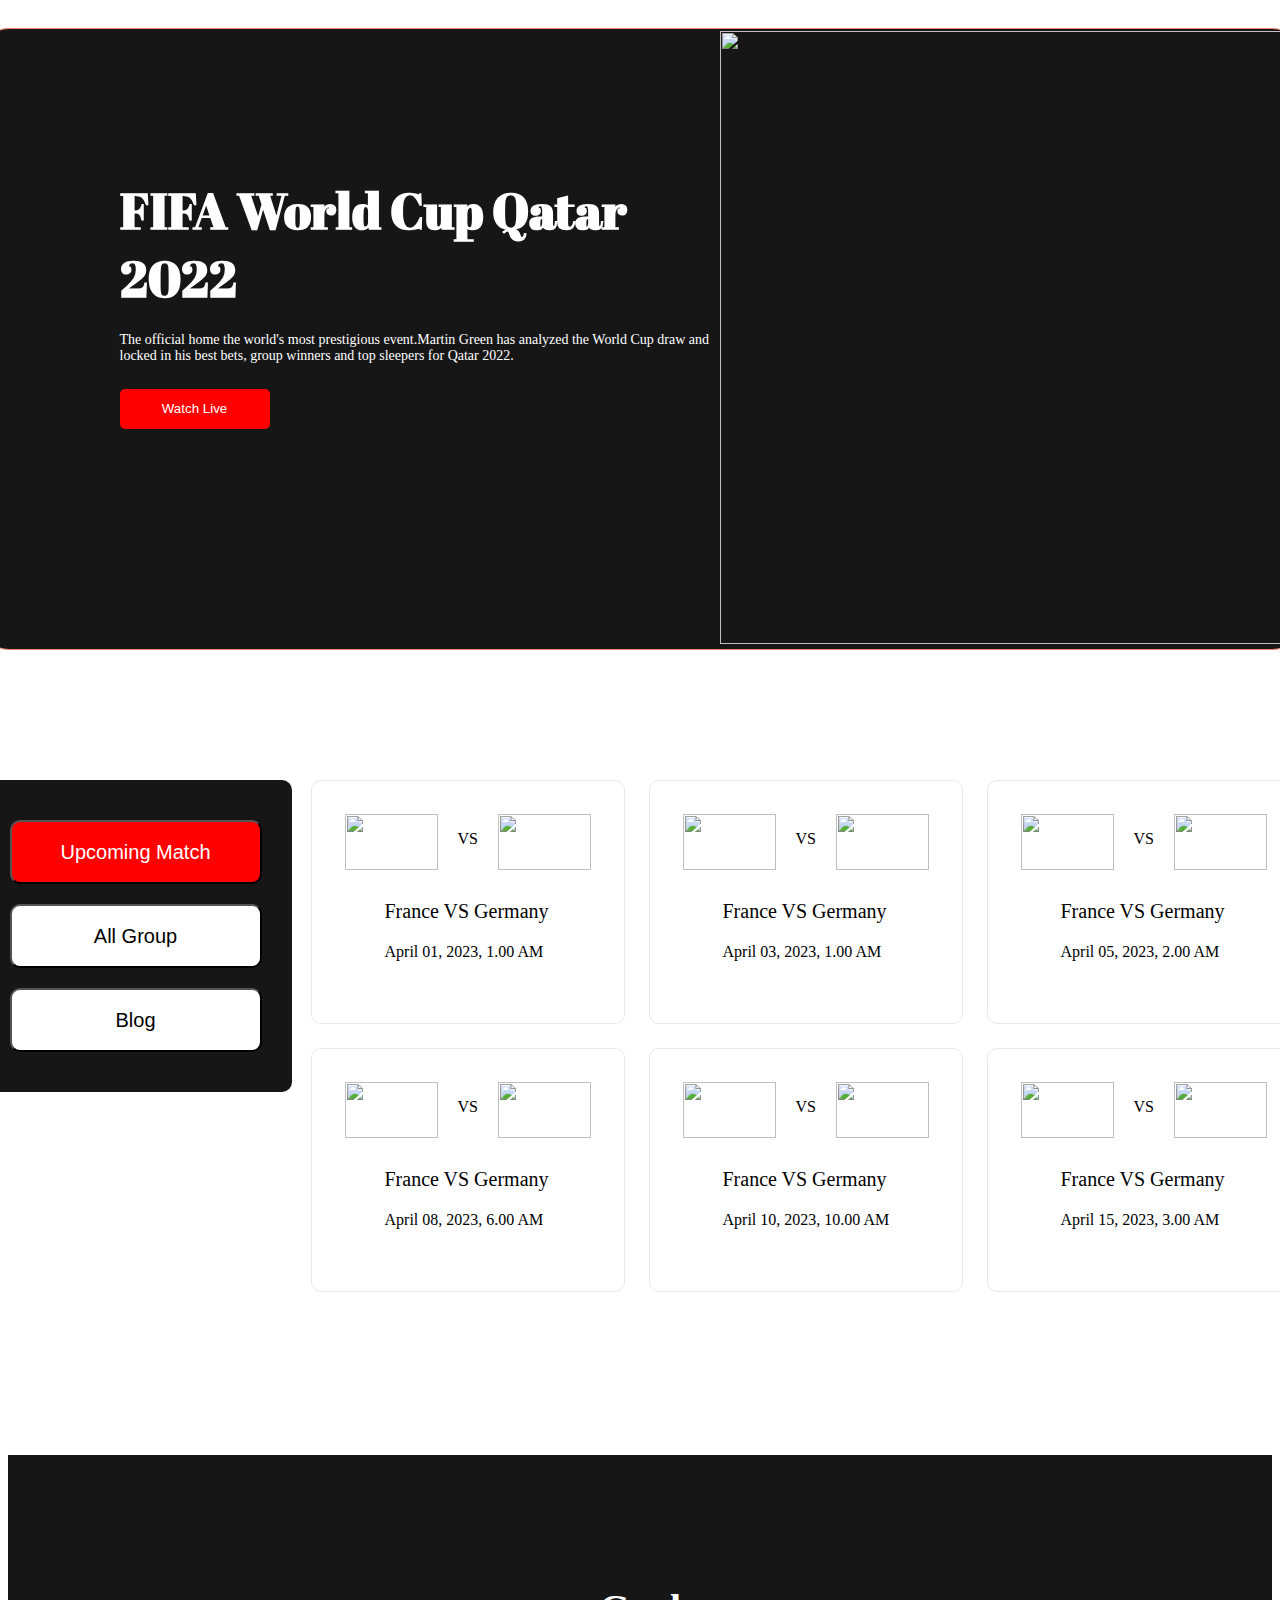
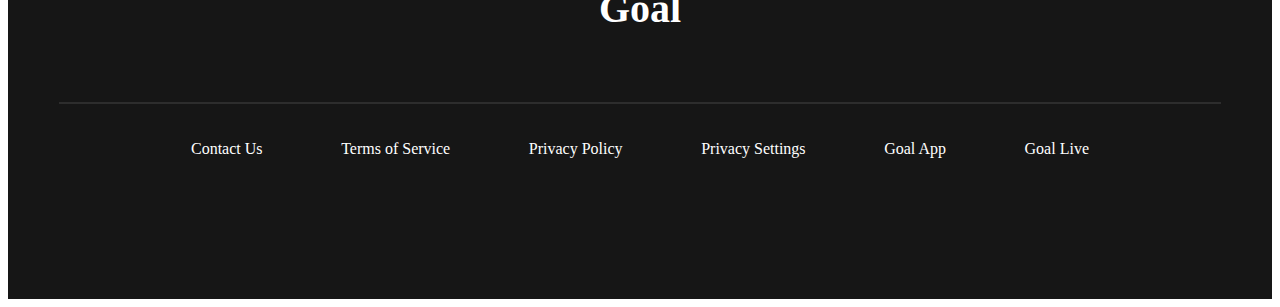
==== home.html @ fcb4f879 "World cup" ====
<!DOCTYPE html>
<html lang="en">

<head>
    <meta charset="UTF-8">
    <meta http-equiv="X-UA-Compatible" content="IE=edge">
    <meta name="viewport" content="width=device-width, initial-scale=1.0">
    <title>FIFA World Cup 2022</title>
    <!-- Font Awesome Icon -->
    <script src="https://kit.fontawesome.com/2812c34bac.js" crossorigin="anonymous"></script>
    <!-- Style css link -->
    <link rel="stylesheet" href="styles/styles.css">
</head>

<body>
    <main>
        <!-- Banner Section -->
        <section class="main-banner">
            <div class="banner-info-img">
                <div class="banner-info">
                    <h1 class="website-title">FIFA World Cup Qatar 2022</h1>
                    <p class="normal-font">The official home the world's most prestigious event.Martin Green has
                        analyzed the World Cup draw
                        and locked in his best bets, group winners and top sleepers for Qatar 2022.</p>
                    <button class="button-info">Watch Live <i class="fa-solid fa-angle-right"></i></button>
                </div>
                <div class="banner-image">
                    <img src="images/neymar.png" alt="">
                </div>
            </div>
        </section>
        <!-- Top Stories section -->
        <section>
            <div class="container">
                <div class="button">
                    <div class="button-option">
                        <button class="button-3 container-two">Upcoming Match</button>
                        <button class="button-2 container-two">All Group</button>
                        <button class="button-1 container-two">Blog</button>
                    </div>
                </div>
                <div class="top-stories section">
                    <div class="indivisual-win-momment">
                        <div class="live-match">
                            <div class="live-match-2">
                                <div class="flag">
                                    <img class="flag-container" src="images/Flag.png" alt="">
                                    <p>VS</p>
                                    <img class="flag-container" src="images/germany Flag.png" alt="">
                                </div>
                                <div class="match-info">
                                    <p id="match-name">France VS Germany</p>
                                    <p>April 01, 2023, 1.00 AM</p>
                                </div>
                            </div>
                        </div>
                        <div class="live-match">
                            <div class="live-match-2">
                                <div class="flag">
                                    <img class="flag-container" src="images/Flag.png" alt="">
                                    <p>VS</p>
                                    <img class="flag-container" src="images/germany Flag.png" alt="">
                                </div>
                                <div class="match-info">
                                    <p id="match-name">France VS Germany</p>
                                    <p>April 03, 2023, 1.00 AM</p>
                                </div>
                            </div>
                        </div>
                        <div class="live-match">
                            <div class="live-match-2">
                                <div class="flag">
                                    <img class="flag-container" src="images/Flag.png" alt="">
                                    <p>VS</p>
                                    <img class="flag-container" src="images/germany Flag.png" alt="">
                                </div>
                                <div class="match-info">
                                    <p id="match-name">France VS Germany</p>
                                    <p>April 05, 2023, 2.00 AM</p>
                                </div>
                            </div>
                        </div>
                        <div class="live-match">
                            <div class="live-match-2">
                                <div class="flag">
                                    <img class="flag-container" src="images/Flag.png" alt="">
                                    <p>VS</p>
                                    <img class="flag-container" src="images/germany Flag.png" alt="">
                                </div>
                                <div class="match-info">
                                    <p id="match-name">France VS Germany</p>
                                    <p>April 08, 2023, 6.00 AM</p>
                                </div>
                            </div>
                        </div>
                        <div class="live-match">
                            <div class="live-match-2">
                                <div class="flag">
                                    <img class="flag-container" src="images/Flag.png" alt="">
                                    <p>VS</p>
                                    <img class="flag-container" src="images/germany Flag.png" alt="">
                                </div>
                                <div class="match-info">
                                    <p id="match-name">France VS Germany</p>
                                    <p>April 10, 2023, 10.00 AM</p>
                                </div>
                            </div>
                        </div>
                        <div class="live-match">
                            <div class="live-match-2">
                                <div class="flag">
                                    <img class="flag-container" src="images/Flag.png" alt="">
                                    <p>VS</p>
                                    <img class="flag-container" src="images/germany Flag.png" alt="">
                                </div>
                                <div class="match-info">
                                    <p id="match-name">France VS Germany</p>
                                    <p>April 15, 2023, 3.00 AM</p>
                                </div>
                            </div>
                        </div>
                    </div>
                </div>
            </div>
        </section>
    </main>
</body>
<footer>
    <div class="main-footer">
        <div class="goal">
            <h2>Goal</h2>
        </div>
        <hr>
        <div class="goal-conatin">
            <div class="goal-info">
                <p>Contact Us</p>
                <p>Terms of Service</p>
                <p>Privacy Policy</p>
                <p>Privacy Settings</p>
                <p>Goal App</p>
                <p> Goal Live</p>
            </div>
        </div>
        <div class="social-icon">
            <a href="https://web.facebook.com/?_rdc=1&_rdr"><i class="fa-brands fa-facebook"></i></a>
            <a href="https://www.linkedin.com/in/hiru-dey-985a211a2/"><i class="fa-brands fa-linkedin"></i></a>
            <a href="https://www.instagram.com/hirudeyaditya/"><i class="fa-brands fa-instagram"></i></a>
        </div>
    </div>

</footer>

</html>
---- styles/styles.css ----
/*------------
    Font 
--------------*/
@import url('https://fonts.googleapis.com/css2?family=Abril+Fatface&family=Lobster&family=Poppins:wght@500&family=Roboto+Slab:wght@300&display=swap');

/* -----------
Common Style
-------------- */
body {
    background-color: white;
}

/*---------------------
 main banner design
 ---------------------- */
main {
    display: flex;
    flex-direction: column;
    align-items: center;
}

.main-banner {
    height: 620px;
    width: 1321px;
    left: 140px;
    margin-top: 20px;
    margin-bottom: 130px;
    border: 1px solid salmon;
    border-radius: 30px;
    background-color: #161616;
    display: grid;
    align-items: center;

}

.banner-info-img {
    display: grid;
    grid-template-columns: repeat(2, 1fr);
    align-items: center;

}

.banner-info {
    height: 424px;
    width: 600px;
    margin-left: 140px;
    border-radius: 5px;
    margin-top: 30px;

}

.website-title {
    font-family: 'Abril Fatface', cursive;
    font-size: 50px;
    margin-bottom: 20px;
    color: white;
}

.normal-font {
    margin-bottom: 0px;
    font-size: 14px;
    color: white;
}

.button-info {
    color: white;
    width: 150px;
    height: 40px;
    border-radius: 5px;
    background-color: red;
    margin-top: 25px;
    border: none;
}

.fa-angle-right {
    color: white;
}

.banner-image img {
    height: 613px;
    width: 581px;

}

/*------------------------
    Top Win Section 
-----------------------------*/
/* .container {
    display: flex;
    column-gap: 24px;
    margin-bottom: 130px;
} */
.container {
    height: 100%;
    width: 1321px;
    display: grid;
    grid-template-columns: repeat(2, 1fr);
    margin-bottom: 130px;
}

/*-----------------------
     button section 
 ------------------------*/
.button {
    width: 312px;
    height: 312px;
    background-color: #161616;
    border-radius: 10px;
}

.button-option {
    width: 252px;
    height: 252px;
    padding: 30px;
    display: grid;
    align-items: center;
    grid-template-columns: repeat(1, 1fr);
    text-decoration: none;
}

.container-two {
    width: 252px;
    height: 64px;
    border-radius: 10px;
    font-size: 20px;
    text-align: center;

}

.button-1 a {

    text-decoration: none;
}

.button-1,
.button-2 {
    color: black;
    background-color: #FFFFFF;
}

.button-3 {
    color: #FFFFFF;
    background-color: red;
}

/*-------------------------------------
     win momment section design
---------------------------------------*/
.indivisual-win-momment {
    display: grid;
    grid-template-columns: repeat(3, 1fr);
    grid-row-gap: 24px;
    grid-column-gap: 24px;
}

.win-momment {
    width: 312px;
    height: 362px;
    border: 1px solid #E8E8E8;
    border-radius: 10px;
}

.win-img {
    width: 312px;
    height: 175px;
    border-radius: 10px 10px 0px 0px;
}

.win-info {
    padding: 20px;
}

.transfer-button {
    display: block;
    border-radius: 5px;
    border: 1px solid #161616;
}

.icon-flex {
    display: flex;
    flex-direction: row;
    column-gap: 30px;
}

.fa-clock,
.fa-comment-dots {
    color: rgba(22, 22, 22, 0.7);
    padding-right: 10px;
}

/* Goal sectio or footer section */
.main-footer {
    width: 100%;
    height: 444px;
    color: white;
    background-color: #161616;
    text-align: center;
}

h2 {
    font-size: 40px;
    padding-top: 130px;
}

hr {
    width: 900px;
    height: 0px;
    margin-top: 70px;
    padding-left: 130px;
    padding-right: 130px;
    border: 1px solid rgba(255, 255, 255, 0.1)
}

.goal-conatin {
    display: flex;
    justify-content: center;
    align-items: center;
}

.goal-info {
    width: 898px;
    height: 24px;
    margin-top: 25px;
    margin-bottom: 25px;
    display: flex;
    justify-content: center;
    align-items: center;
    justify-content: space-between;
}

/* Social Icon */
.social-icon {
    width: 200px;
    height: 100px;
    padding-left: 635px;
}

.social-icon a {
    font-size: 25px;
    padding-left: 40px;
}

/* -------------------------------------
    Home scetion live match details
---------------------------------------- */
.live-match {
    height: 242px;
    width: 312px;
    border-radius: 10px;
    border: 1px solid #E8E8E8;
}

.live-match-2 {
    margin: 33px;

}

.flag {
    width: 252px;
    height: 56px;
    display: flex;
    column-gap: 20px;
}

.flag img {
    width: 93px;
    height: 56px;
}

.match-info {
    width: 234px;
    height: 59px;
    margin-top: 30px;
    margin-bottom: 40px;
    margin-left: 40px;
    margin-right: 55px;
}

#match-name {
    font-size: 20px;
}

@media only screen and (max-width: 680px) {
    main {
        text-decoration: column;
        text-align: center;
    }

    .banner-info {
        width: 100%;
    }

    .banner-info-img {
        grid-template-columns: repeat(1, 1fr);
        background-color: antiquewhite;
        width: 100%;
    }

    .container {
        grid-template-columns: repeat(1, 1fr);
        width: 100%;
    }

    .indivisual-win-momment {
        grid-template-columns: repeat(1, 1fr);
        background-color: aqua;
        width: 100%;
    }


}

@media only screen and (min-width:681px) and (max-width:992px) {
    .indivisual-win-momment {
        grid-template-columns: repeat(2, 1fr);
    }

    .main-banner {
        text-decoration: row;
        width: 100%;
    }

    /* .banner-info {
        width: 100%;
    }
*/
    .banner-image img {
        width: 100%;
    }

    .container {
        grid-template-columns: repeat(1, 1fr);
        width: 100%;
    }

    .button-option {
        grid-template-rows: repeat(1, 1fr);

    }

}
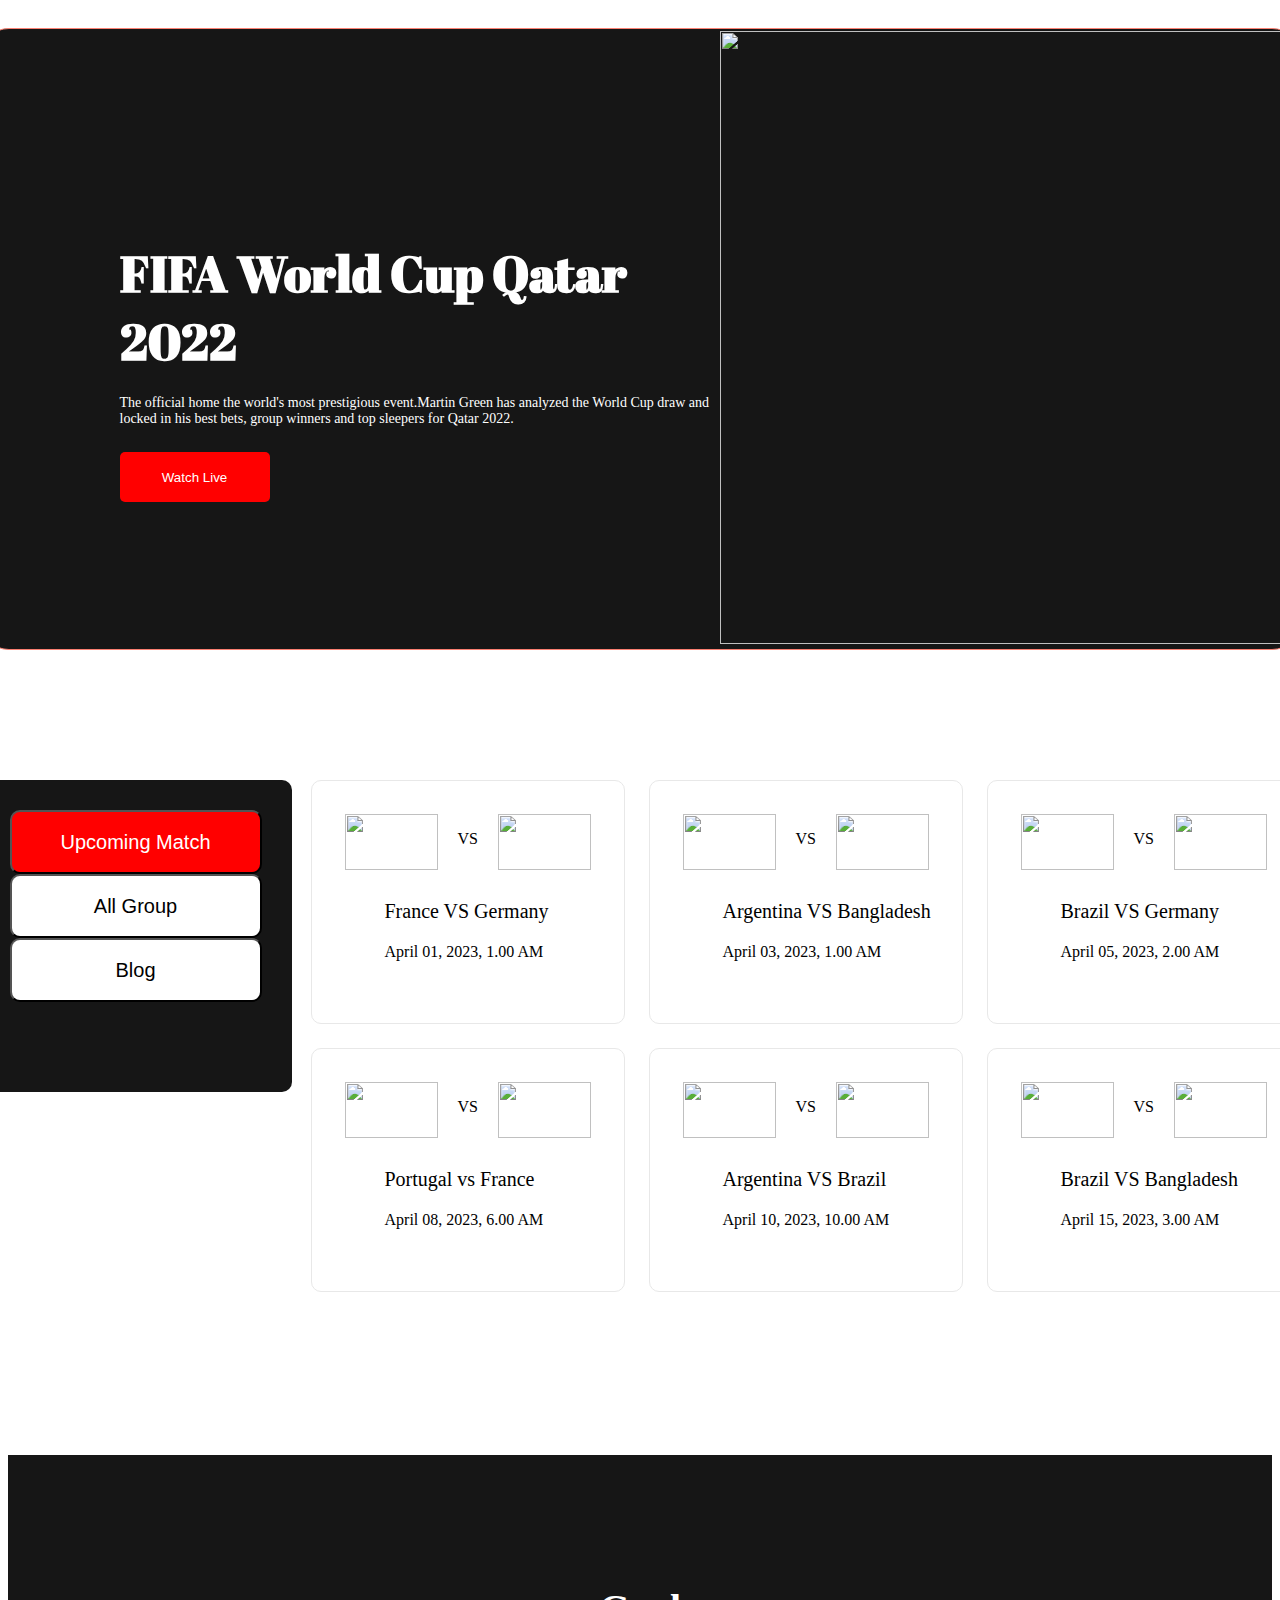
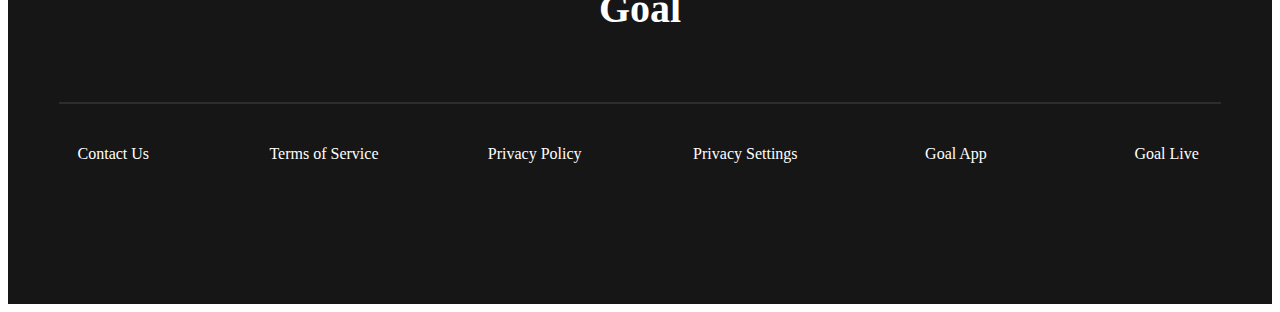
==== commit 5a6bd8b1: "assignment two" ====
--- a/home.html
+++ b/home.html
@@ -22,7 +22,8 @@
                     <p class="normal-font">The official home the world's most prestigious event.Martin Green has
                         analyzed the World Cup draw
                         and locked in his best bets, group winners and top sleepers for Qatar 2022.</p>
-                    <button class="button-info">Watch Live <i class="fa-solid fa-angle-right"></i></button>
+                    <button class="button-info"><a href=""> Watch Live </a><i
+                            class="fa-solid fa-angle-right"></i></button>
                 </div>
                 <div class="banner-image">
                     <img src="images/neymar.png" alt="">
@@ -33,10 +34,12 @@
         <section>
             <div class="container">
                 <div class="button">
-                    <div class="button-option">
-                        <button class="button-3 container-two">Upcoming Match</button>
-                        <button class="button-2 container-two">All Group</button>
-                        <button class="button-1 container-two">Blog</button>
+                    <div class="button-display">
+                        <div class="button-option">
+                            <button class="button-3 button-3-home container-two"><a href="">Upcoming Match</a></button>
+                            <button class="button-2 container-two"><a href="">All Group</a></button>
+                            <button class="button-1 container-two"><a href="">Blog</a></button>
+                        </div>
                     </div>
                 </div>
                 <div class="top-stories section">
@@ -57,12 +60,12 @@
                         <div class="live-match">
                             <div class="live-match-2">
                                 <div class="flag">
-                                    <img class="flag-container" src="images/Flag.png" alt="">
+                                    <img class="flag-container" src="images/argentina.svg.png" alt="">
                                     <p>VS</p>
-                                    <img class="flag-container" src="images/germany Flag.png" alt="">
+                                    <img class="flag-container" src="images/Bangladesh.svg.png" alt="">
                                 </div>
                                 <div class="match-info">
-                                    <p id="match-name">France VS Germany</p>
+                                    <p id="match-name">Argentina VS Bangladesh</p>
                                     <p>April 03, 2023, 1.00 AM</p>
                                 </div>
                             </div>
@@ -70,12 +73,12 @@
                         <div class="live-match">
                             <div class="live-match-2">
                                 <div class="flag">
-                                    <img class="flag-container" src="images/Flag.png" alt="">
+                                    <img class="flag-container" src="images/Brazil.svg.png" alt="">
                                     <p>VS</p>
                                     <img class="flag-container" src="images/germany Flag.png" alt="">
                                 </div>
                                 <div class="match-info">
-                                    <p id="match-name">France VS Germany</p>
+                                    <p id="match-name">Brazil VS Germany</p>
                                     <p>April 05, 2023, 2.00 AM</p>
                                 </div>
                             </div>
@@ -83,12 +86,12 @@
                         <div class="live-match">
                             <div class="live-match-2">
                                 <div class="flag">
+                                    <img class="flag-container" src="images/Portugal.png" alt="">
+                                    <p>VS</p>
                                     <img class="flag-container" src="images/Flag.png" alt="">
-                                    <p>VS</p>
-                                    <img class="flag-container" src="images/germany Flag.png" alt="">
                                 </div>
                                 <div class="match-info">
-                                    <p id="match-name">France VS Germany</p>
+                                    <p id="match-name">Portugal vs France</p>
                                     <p>April 08, 2023, 6.00 AM</p>
                                 </div>
                             </div>
@@ -96,12 +99,12 @@
                         <div class="live-match">
                             <div class="live-match-2">
                                 <div class="flag">
-                                    <img class="flag-container" src="images/Flag.png" alt="">
+                                    <img class="flag-container" src="images/argentina.svg.png" alt="">
                                     <p>VS</p>
-                                    <img class="flag-container" src="images/germany Flag.png" alt="">
+                                    <img class="flag-container" src="images/Brazil.svg.png" alt="">
                                 </div>
                                 <div class="match-info">
-                                    <p id="match-name">France VS Germany</p>
+                                    <p id="match-name">Argentina VS Brazil</p>
                                     <p>April 10, 2023, 10.00 AM</p>
                                 </div>
                             </div>
@@ -109,12 +112,12 @@
                         <div class="live-match">
                             <div class="live-match-2">
                                 <div class="flag">
-                                    <img class="flag-container" src="images/Flag.png" alt="">
+                                    <img class="flag-container" src="images/Brazil.svg.png" alt="">
                                     <p>VS</p>
-                                    <img class="flag-container" src="images/germany Flag.png" alt="">
+                                    <img class="flag-container" src="images/Bangladesh.svg.png" alt="">
                                 </div>
                                 <div class="match-info">
-                                    <p id="match-name">France VS Germany</p>
+                                    <p id="match-name">Brazil VS Bangladesh</p>
                                     <p>April 15, 2023, 3.00 AM</p>
                                 </div>
                             </div>
@@ -123,6 +126,9 @@
                 </div>
             </div>
         </section>
+        <div class="view-button-section">
+            <button class="button-3 view-button"><a href="">View All</a></button>
+        </div>
     </main>
 </body>
 <footer>
--- a/styles/styles.css
+++ b/styles/styles.css
@@ -22,7 +22,6 @@
 .main-banner {
     height: 620px;
     width: 1321px;
-    left: 140px;
     margin-top: 20px;
     margin-bottom: 130px;
     border: 1px solid salmon;
@@ -34,8 +33,7 @@
 }
 
 .banner-info-img {
-    display: grid;
-    grid-template-columns: repeat(2, 1fr);
+    display: flex;
     align-items: center;
 
 }
@@ -65,11 +63,16 @@
 .button-info {
     color: white;
     width: 150px;
-    height: 40px;
+    height: 50px;
     border-radius: 5px;
     background-color: red;
     margin-top: 25px;
     border: none;
+}
+
+.button-info a {
+    color: #FFFFFF;
+    text-decoration: none;
 }
 
 .fa-angle-right {
@@ -104,8 +107,21 @@
 .button {
     width: 312px;
     height: 312px;
+    border-radius: 10px;
     background-color: #161616;
-    border-radius: 10px;
+
+}
+
+.button-hidden {
+    width: 100%;
+    height: 252px;
+    padding: 5px;
+    display: grid;
+    align-items: center;
+    justify-content: center;
+    justify-content: space-between;
+    grid-template-columns: repeat(3, 1fr);
+    text-decoration: none;
 }
 
 .button-option {
@@ -128,19 +144,33 @@
 }
 
 .button-1 a {
-
-    text-decoration: none;
+    color: black;
+    text-decoration: none;
+}
+
+.button-2 a {
+    color: black;
+    text-decoration: none;
+}
+
+.button-3 a {
+    text-decoration: none;
+    color: #FFFFFF;
 }
 
 .button-1,
 .button-2 {
-    color: black;
     background-color: #FFFFFF;
 }
 
 .button-3 {
-    color: #FFFFFF;
     background-color: red;
+}
+
+.button-3-home a {
+    color: white;
+    text-decoration: none;
+
 }
 
 /*-------------------------------------
@@ -176,6 +206,11 @@
     border: 1px solid #161616;
 }
 
+.transfer-button a {
+    text-decoration: none;
+    color: black;
+}
+
 .icon-flex {
     display: flex;
     flex-direction: row;
@@ -188,10 +223,21 @@
     padding-right: 10px;
 }
 
+.view-button {
+    width: 150px;
+    height: 65px;
+    border-radius: 10px;
+    margin-bottom: 20px;
+    border: none;
+}
+
+.view-button a {
+    font-size: 20px;
+}
+
 /* Goal sectio or footer section */
 .main-footer {
     width: 100%;
-    height: 444px;
     color: white;
     background-color: #161616;
     text-align: center;
@@ -204,7 +250,6 @@
 
 hr {
     width: 900px;
-    height: 0px;
     margin-top: 70px;
     padding-left: 130px;
     padding-right: 130px;
@@ -212,19 +257,18 @@
 }
 
 .goal-conatin {
-    display: flex;
+    /* display: flex;
     justify-content: center;
-    align-items: center;
+    align-items: center; */
 }
 
 .goal-info {
     width: 898px;
-    height: 24px;
     margin-top: 25px;
     margin-bottom: 25px;
-    display: flex;
-    justify-content: center;
-    align-items: center;
+    margin-left: 310px;
+    display: grid;
+    grid-template-columns: repeat(6, 1fr);
     justify-content: space-between;
 }
 
@@ -281,19 +325,79 @@
 }
 
 @media only screen and (max-width: 680px) {
+    .main-banner {
+        width: 100%;
+        height: 100%;
+        padding-left: 0px;
+        padding-right: 0px;
+        margin-left: 0px;
+        margin-right: 0px;
+    }
+
+    hr {
+        width: 100%;
+    }
+
+    .banner-info-img {
+        width: 100%;
+        flex-direction: column;
+
+    }
+
+    .banner-info {
+        padding-left: 15px;
+        padding-right: 0px;
+        margin-left: 0px;
+        margin-right: 0px;
+        width: 100%;
+        height: 100%;
+    }
+
+    .button-info {
+        margin-left: 180px;
+    }
+
+    .container,
+    .main-footer {
+        width: 100%;
+    }
+
+    .button-hidden {
+        display: none;
+    }
+
+    .main {
+        width: 100%;
+    }
+
+    .banner-image img {
+        width: 100%;
+    }
+
+    .banner-info {
+        width: 100%;
+    }
+
     main {
-        text-decoration: column;
-        text-align: center;
-    }
-
-    .banner-info {
-        width: 100%;
+        position: relative;
+        width: 100%;
+    }
+
+    .button-2,
+    .button-3 {
+        margin-left: 26px;
+        width: 200px;
+        height: 64px;
+    }
+
+    .button {
+        background-color: #FFFFFF;
     }
 
     .banner-info-img {
         grid-template-columns: repeat(1, 1fr);
-        background-color: antiquewhite;
-        width: 100%;
+
+
     }
 
     .container {
@@ -303,28 +407,88 @@
 
     .indivisual-win-momment {
         grid-template-columns: repeat(1, 1fr);
-        background-color: aqua;
-        width: 100%;
-    }
-
-
+        width: 100%;
+    }
+
+    .view-button-section {
+        display: none;
+    }
+
+    .main-footer {
+        width: 100%;
+    }
+
+    .goal-info {
+        margin-left: 0px;
+        padding-left: 0px;
+        grid-template-columns: repeat(1, 1fr);
+        width: 100%;
+
+    }
+
+    .social-icon {
+        margin-left: 0px;
+        padding-left: 0px;
+        width: 100%;
+    }
+
+    .social-icon a {
+        margin-left: 0px;
+        margin-right: 20px;
+    }
 }
 
 @media only screen and (min-width:681px) and (max-width:992px) {
     .indivisual-win-momment {
         grid-template-columns: repeat(2, 1fr);
+        width: 100%;
+    }
+
+    .button-hidden {
+        width: 100%;
+        padding: 0px;
+    }
+
+    .container-two {
+        width: 100%;
+    }
+
+    main {
+        width: 100%;
     }
 
     .main-banner {
-        text-decoration: row;
-        width: 100%;
+        width: 100%;
+        height: 100%;
+        padding-left: 0px;
+        padding-right: 0px;
+        margin-left: 0px;
+        margin-right: 0px;
+    }
+
+    .banner-info-img {
+        width: 100%;
+
+    }
+
+    .banner-info {
+        padding-left: 60px;
+        padding-right: 0px;
+        margin-left: 0px;
+        margin-right: 0px;
+        width: 100%;
+        height: 100%;
     }
 
     /* .banner-info {
         width: 100%;
-    }
-*/
-    .banner-image img {
+    } */
+
+    /* .banner-image img {
+        width: 100%;
+    } */
+
+    main {
         width: 100%;
     }
 
@@ -333,9 +497,86 @@
         width: 100%;
     }
 
+    .button {
+        display: none;
+    }
+
     .button-option {
-        grid-template-rows: repeat(1, 1fr);
-
-    }
-
+        display: none;
+    }
+
+    .main-footer {
+        width: 100%;
+    }
+
+    .goal-info {
+        /* margin-left: 0px;
+        padding-left: 0px;
+        grid-template-columns: repeat(1, 1fr); */
+        width: 100%;
+        margin-left: 0px;
+
+    }
+
+    .social-icon {
+        margin-left: 0px;
+        padding-left: 0px;
+        width: 100%;
+    }
+
+    .social-icon a {
+        margin-left: 0px;
+        margin-right: 0px;
+    }
+}
+
+@media only screen and (min-width: 993px) and (max-width: 1800px) {
+
+
+    .banner-info-img {
+        width: 100%;
+
+    }
+
+    .banner-info {
+        width: 100%;
+        height: 100%;
+    }
+
+    .button-option {
+        width: 100%;
+        height: 100%;
+    }
+
+    .button-hidden {
+        display: none;
+    }
+
+    .view-button-section {
+        display: none;
+    }
+
+    .main-footer {
+        width: 100%;
+    }
+
+    .goal-info {
+        /* margin-left: 0px;
+        padding-left: 0px;
+        grid-template-columns: repeat(1, 1fr); */
+        width: 100%;
+        margin-left: 0px;
+
+    }
+
+    .social-icon {
+        margin-left: 0px;
+        padding-left: 0px;
+        width: 100%;
+    }
+
+    .social-icon a {
+        margin-left: 0px;
+        margin-right: 20px;
+    }
 }